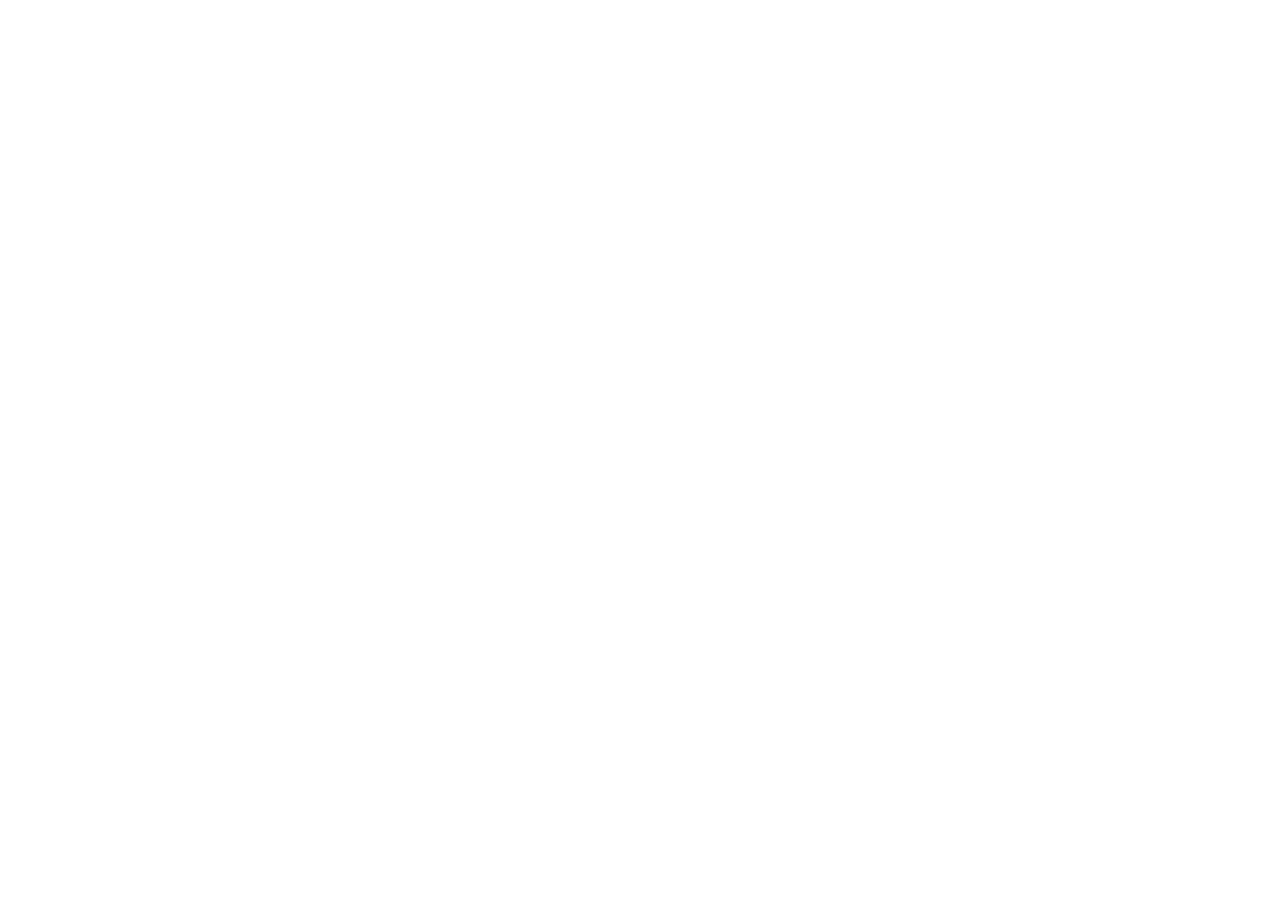
==== newsletter/index.html @ 6d2a38ad "inital commit" ====
<!DOCTYPE html>
<html lang="en">
   <head>
      <meta charset="UTF-8" />
      <meta name="viewport" content="width=device-width, initial-scale=1.0" />
      <link rel="stylesheet" href="styles/style.css" />
      <link
         rel="stylesheet"
         href="https://cdnjs.cloudflare.com/ajax/libs/font-awesome/6.6.0/css/all.min.css"
         integrity="sha512-Kc323vGBEqzTmouAECnVceyQqyqdsSiqLQISBL29aUW4U/M7pSPA/gEUZQqv1cwx4OnYxTxve5UMg5GT6L4JJg=="
         crossorigin="anonymous"
         referrerpolicy="no-referrer"
      />
      <title>Newsletter</title>
   </head>
   <body>
      <header></header>
      <main></main>
      <footer></footer>
      <script src="scripts/script.js"></script>
   </body>
</html>
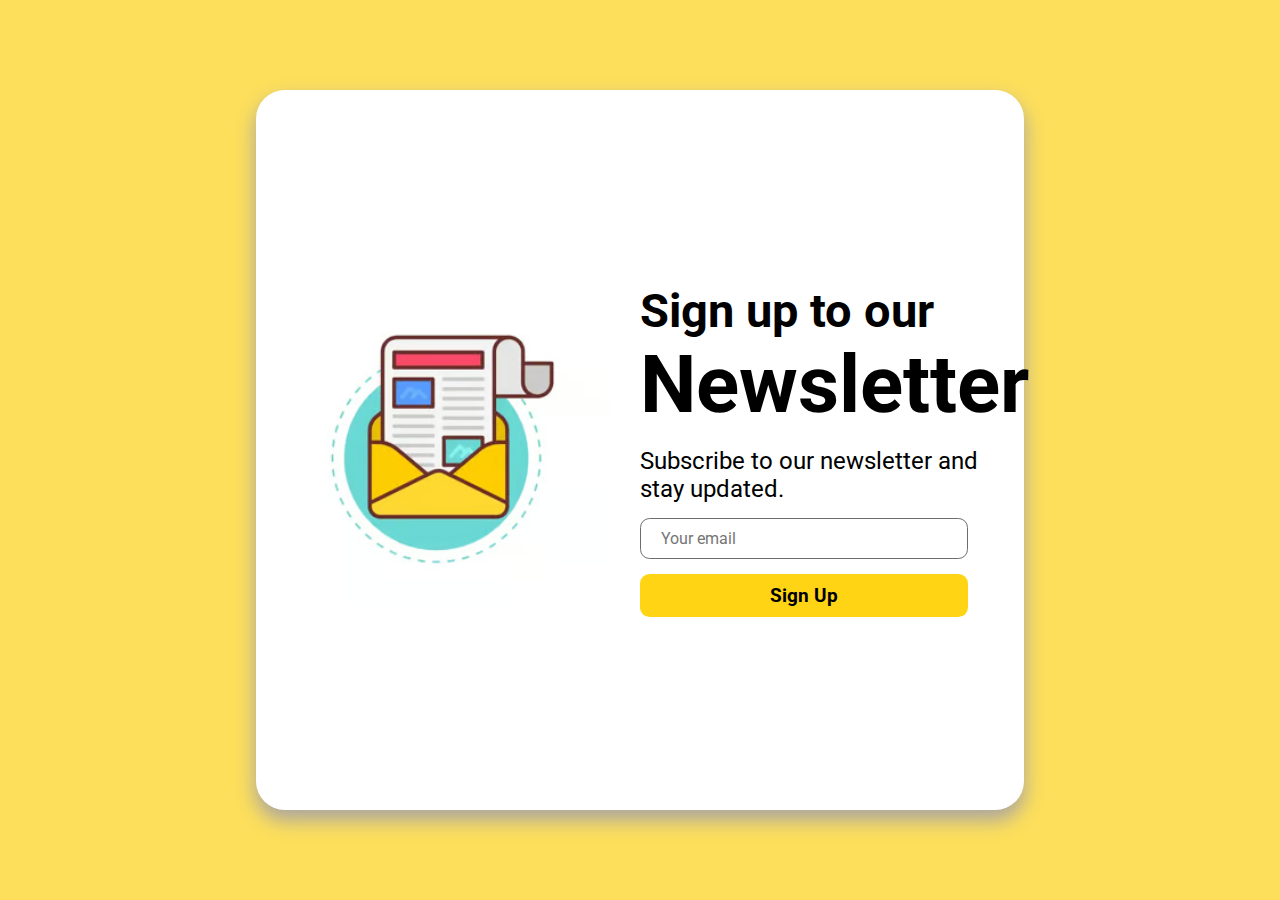
==== commit aaad4612: "html/css done" ====
--- a/newsletter/index.html
+++ b/newsletter/index.html
@@ -3,7 +3,7 @@
    <head>
       <meta charset="UTF-8" />
       <meta name="viewport" content="width=device-width, initial-scale=1.0" />
-      <link rel="stylesheet" href="styles/style.css" />
+      <link rel="stylesheet" href="style.css" />
       <link
          rel="stylesheet"
          href="https://cdnjs.cloudflare.com/ajax/libs/font-awesome/6.6.0/css/all.min.css"
@@ -14,9 +14,26 @@
       <title>Newsletter</title>
    </head>
    <body>
-      <header></header>
-      <main></main>
-      <footer></footer>
-      <script src="scripts/script.js"></script>
+      <main>
+         <div class="container">
+            <div class="left">
+               <div class="image">
+                  <img src="assets/newsletter.png" alt="" />
+               </div>
+            </div>
+            <div class="right">
+               <header>
+                  <h3>Sign up to our</h3>
+                  <h1>Newsletter</h1>
+               </header>
+               <p>Subscribe to our newsletter and stay updated.</p>
+               <div class="email">
+                  <i class="fa-solid fa-envelope"></i>
+                  <input type="email" placeholder="Your email" />
+               </div>
+               <button>Sign Up</button>
+            </div>
+         </div>
+      </main>
    </body>
 </html>
--- a/newsletter/style.css
+++ b/newsletter/style.css
@@ -0,0 +1,107 @@
+@import url("https://fonts.googleapis.com/css2?family=Roboto:ital,wght@0,100;0,300;0,400;0,500;0,700;0,900;1,100;1,300;1,400;1,500;1,700;1,900&display=swap");
+
+* {
+   margin: 0;
+   padding: 0;
+   box-sizing: border-box;
+   font-family: "Roboto";
+}
+
+body {
+   width: 100%;
+   height: 100vh;
+}
+
+main {
+   width: 100%;
+   height: 100%;
+   display: flex;
+   justify-content: center;
+   align-items: center;
+   background: #fddf5b;
+}
+.container {
+   width: 60%;
+   height: 80%;
+   background: #fff;
+   border-radius: 1.8rem;
+   display: flex;
+   padding: 20px;
+   gap: 30px;
+   box-shadow: 0px 10px 20px #a7a4a4;
+}
+
+.left {
+   display: flex;
+   align-items: center;
+   justify-content: center;
+   height: 100%;
+   width: 50%;
+}
+.left .image {
+   width: 100%;
+   height: auto;
+}
+.left .image img {
+   width: 100%;
+   height: 100%;
+   object-fit: cover;
+}
+.right {
+   display: flex;
+   flex-direction: column;
+   justify-content: center;
+   gap: 15px;
+   height: 100%;
+   width: 50%;
+   font-size: 3rem;
+}
+.right header {
+   font-size: 2.5rem;
+   display: flex;
+   flex-direction: column;
+}
+.right header h1 {
+   padding: 0;
+   margin: 0;
+}
+.right p {
+   font-size: 1.5rem;
+}
+.right .email {
+   display: flex;
+   align-items: center;
+   gap: 10px;
+   font-size: 1.3rem;
+   width: 90%;
+   padding: 10px;
+   border-radius: 0.6rem;
+   border: 1px solid #6d6d6d;
+   color: #c5c4c4;
+}
+.right .email input {
+   border: none;
+   outline: none;
+   font-size: 1rem;
+   width: 100%;
+}
+.right button {
+   width: 90%;
+   background: #ffd414;
+   padding: 10px;
+   border-radius: 0.6rem;
+   outline: none;
+   border: none;
+   font-size: 1.2rem;
+   font-weight: bolder;
+   transition: 0.3s;
+}
+
+.right button:hover {
+   background-color: #facc00;
+   transition: 0.3s;
+   cursor: pointer;
+}
+.right button:active {
+   background-color: #deb500;
+}
